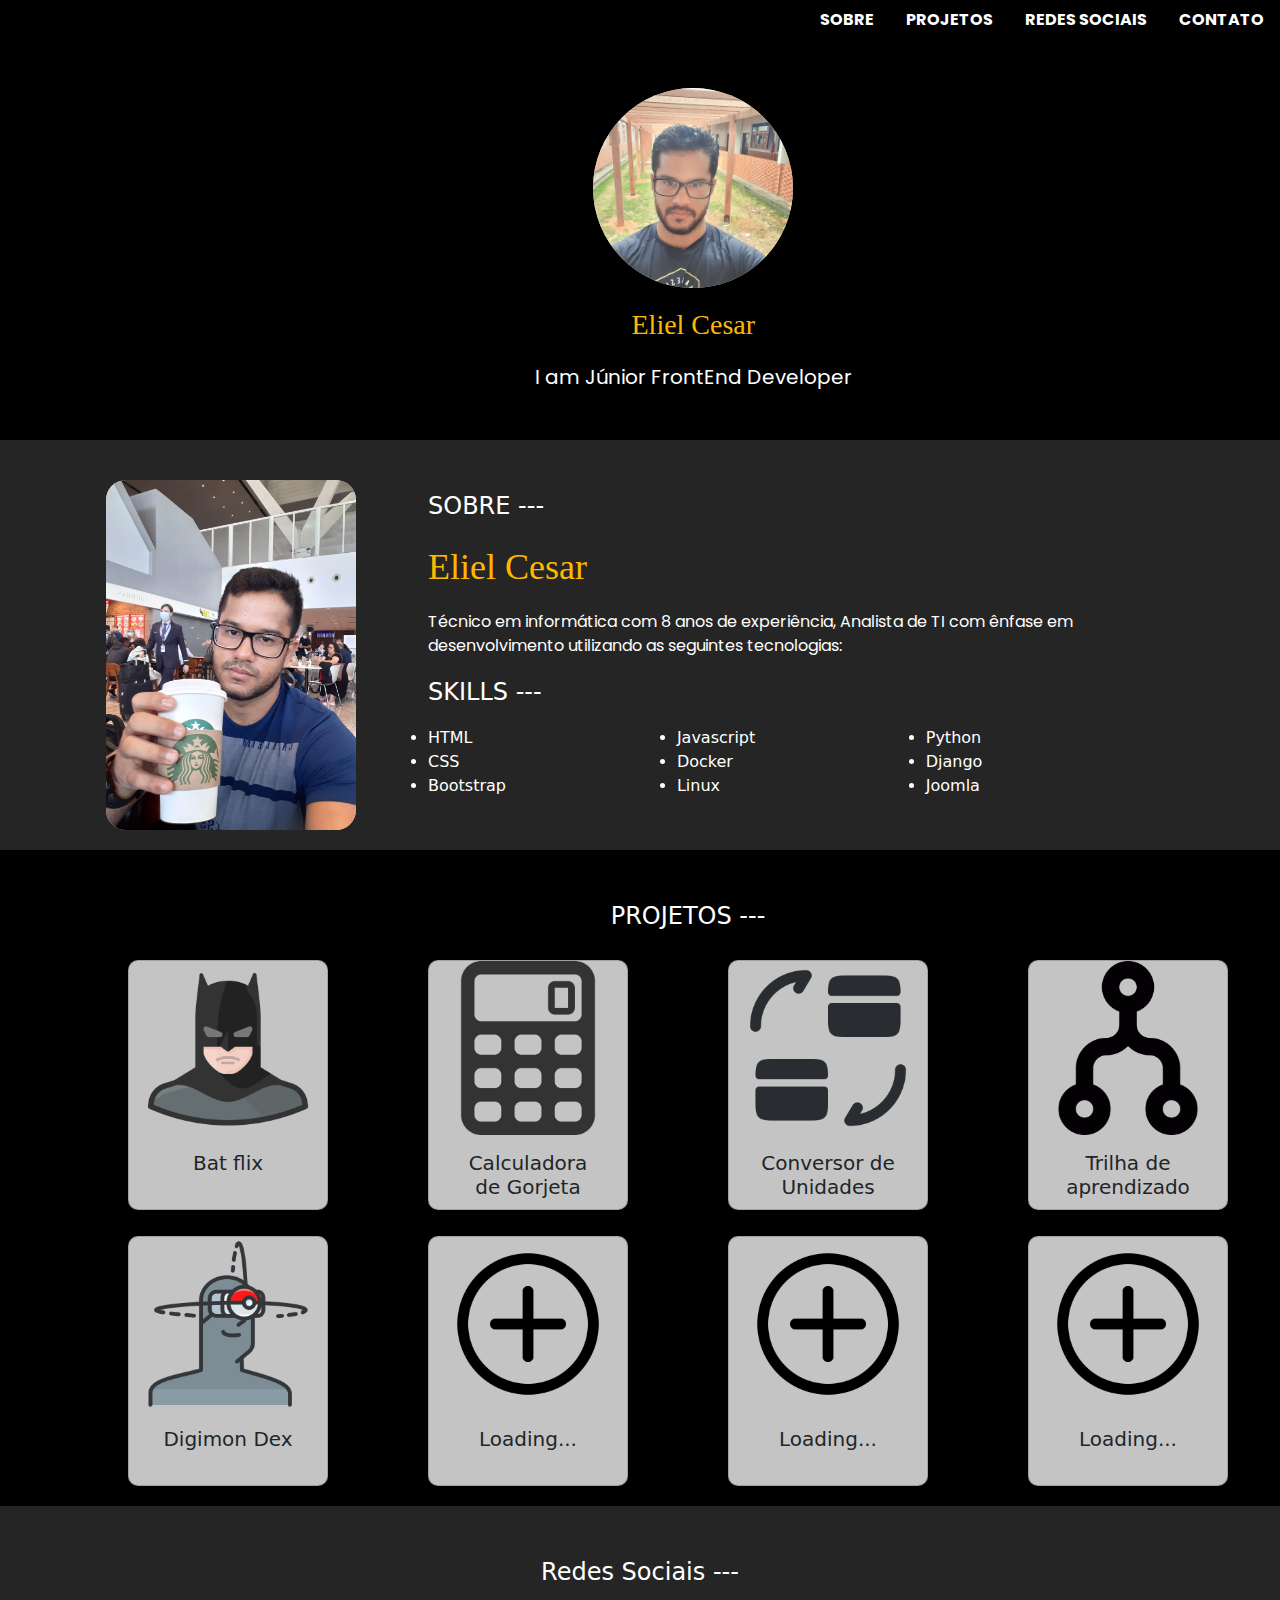
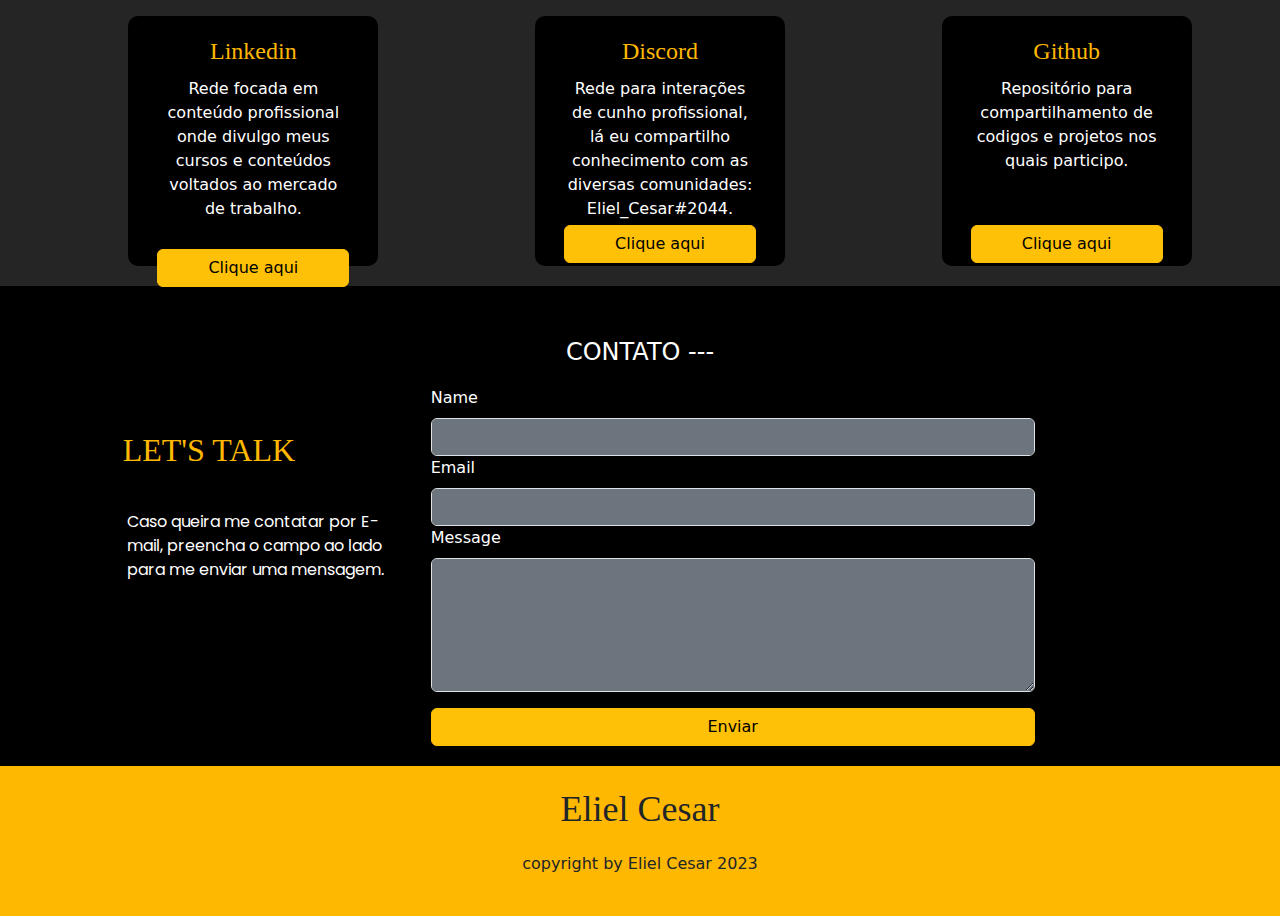
==== Desafio_Portifolio/index.html @ 0c5de509 "Commit" ====
<!DOCTYPE html>
<html lang="pt-br">
<head>
    <meta charset="UTF-8">
    <meta http-equiv="X-UA-Compatible" content="IE=edge">
    <meta name="viewport" content="width=device-width, initial-scale=1.0">
    <title>Meu Portifólio</title>

    <!--Bootstrap 5-->
    <link rel="stylesheet" href="https://cdn.jsdelivr.net/npm/bootstrap@5.2.3/dist/css/bootstrap.min.css">

    <!--CSS local-->
    <link rel="stylesheet" href="style.css">

</head>
<body>

    <header>
        <ul class="nav align-items-end justify-content-end">
            <li class="nav-item"><a href="#sobre" class="nav-link font_poppins">SOBRE</a></li>
            <li class="nav-item"><a href="#projetos" class="nav-link font_poppins">PROJETOS</a></li>
            <li class="nav-item"><a href="#redes_sociais" class="nav-link font_poppins">REDES SOCIAIS</a></li>
            <li class="nav-item"><a href="#contato" class="nav-link font_poppins">CONTATO</a></li>
        </ul>
    </header>
    
    <main>
        <div  class="container-fluid">
            <div id="container1" class="row">
                <div class="col-1"></div>
                <div class="col-11">
                    <div class="bola mt-5">
                        <img id="img_perfil" src="img/perfil.jpg">
                    </div>
                    <div id="texto_pessoal" class="texto_pessoal">
                        <p class="mt-3 fs-3 font_permanent">Eliel Cesar</p>
                        <p class="fs-5 text-white font_poppins">I am Júnior FrontEnd Developer</p>
                    </div>
                </div>
            </div>
        </div><!--Fim do primeiro container-->

        <div class="container-fluid">
            <div id="container2" class="row" >
                <div class="col-md-3 d-none d-md-block mx-5">
                    <div class="quadrado">
                        <img id="img_perfil2" src="img/perfil2.jpg" class="img-responsiva">
                    </div>
                </div>
                <div class="col-md-7">
                    <div class="mt-5">
                        <p id="sobre" class="fs-4 text-white">SOBRE ---</p>
                        <p class="font_permanent">Eliel Cesar</p>
                        <p class="text-white font_poppins">
                            Técnico em informática com 8 anos de experiência, Analista de TI com ênfase em desenvolvimento utilizando as seguintes tecnologias:
                        </p>
                        <p class="fs-4 text-white">SKILLS ---</p>
                        
                        <div class="row text-white">
                            <div class="col-4">
                                <li>HTML</li>
                                <li>CSS</li>
                                <li>Bootstrap</li>
                            </div>

                            <div class="col-4">
                                <li>Javascript</li>
                                <li>Docker</li>
                                <li>Linux</li>
                            </div>

                            <div class="col-4">
                                <li>Python</li>
                                <li>Django</li>
                                <li>Joomla</li>
                            </div>
                        </div>
                    </div>
                </div>
            </div>
        </div><!--Fim do container-->

        <div class="container-fluid">
            <div id="container3" class="container-fluid mx-5" >

                <div id="projetos" class="text-white fs-4 text-center mt-5"><p>PROJETOS ---</p></div>

                <div class="row align-content-around justify-content-around mx-3">

                    <div class="card">
                        <a href="https://batflix.w3spaces.com" target="_blank">
                            <img src="./img/batman.png" class="card-img-top">
                        </a>
                        <div class="card-body">
                            <h5>Bat flix</h5>
                        </div>
                    </div><!--Fim do card-->

                    <div class="card">
                        <a href="https://calculadoragorjeta.w3spaces.com/" target="_blank">
                            <img src="./img/calculadora2.png" class="card-img-top">
                        </a>
                        <div class="card-body">
                            <h5>Calculadora de Gorjeta</h5>
                        </div>
                    </div><!--Fim do card-->

                    <div class="card">
                        <a href="https://conversoderunidades.w3spaces.com/" target="_blank">
                            <img src="./img/conversor.png" class="card-img-top">
                        </a>
                        <div class="card-body">
                            <h5>Conversor de Unidades</h5>
                        </div>
                    </div><!--Fim do card-->


                    <div class="card">
                        <a href="https://trilhaaprendizado.w3spaces.com/" target="_blank">
                            <img src="./img/trilha.png" class="card-img-top">
                        </a>
                        <div class="card-body">
                            <h5>Trilha de aprendizado</h5>
                        </div>
                    </div><!--Fim do card-->
                </div> <!--Fim da linha-->


                <div class="row align-content-around justify-content-around mt-3 mx-3">


                    <div class="card">
                        <a href="https://digimondex.w3spaces.com/" target="_blank">
                            <img src="./img/digimon.png" class="card-img-top">
                        </a>
                        <div class="card-body">
                            <h5>Digimon Dex</h5>
                        </div>
                    </div><!--Fim do card-->

                    <div class="card">
                        <img src="./img/adicionar.png" class="card-img-top">
                        <div class="card-body">
                            <h5>Loading...</h5>
                        </div>
                    </div><!--Fim do card-->

                    <div class="card">
                        <img src="./img/adicionar.png" class="card-img-top">
                        <div class="card-body">
                            <h5>Loading...</h5>
                        </div>
                    </div><!--Fim do card-->


                    <div class="card">
                        <img src="./img/adicionar.png" class="card-img-top">
                        <div class="card-body">
                            <h5>Loading...</h5>
                        </div>
                    </div><!--Fim do card-->
                </div> <!--Fim da linha-->
            </div>
        </div><!--Fim do container 3-->
        
        <div id="container4" class="container-fluid">
            <div id="redes_sociais" class="text-white text-center fs-4 pt-5"><p>Redes Sociais ---</p></div>

                <div class="row justify-content-around align-content-around ms-5">
                    
                        <div class="card card_redes_sociais text-center">
                            <div class="card-body">
                                <div class="card-title title_card_blog">Linkedin</div>
                                <div class="card-text mb-1">Rede focada em conteúdo profissional
                                    onde divulgo meus cursos e conteúdos voltados ao mercado
                                    de trabalho.
                                </div>
                                <a href="https://www.linkedin.com/in/elielcesardasilvalima1992/" target="_blank" class="btn btn-warning w-100 mt-4">Clique aqui</a>
                            </div>  
                        </div><!--Fim do Card-->

                        <div class="card card_redes_sociais text-center">
                            <div class="card-body">
                                <div class="card-title title_card_blog">Discord</div>
                                <div class="card-text mb-1">Rede para interações de cunho profissional, lá eu 
                                    compartilho conhecimento com as diversas comunidades: Eliel_Cesar#2044.
                                </div>
                                <a href="https://discord.com" class="btn btn-warning w-100" target="_blank">Clique aqui</a>
                            </div>  
                        </div><!--Fim do Card-->

                        <div class="card card_redes_sociais text-center">
                            <div class="card-body">
                                <div class="card-title title_card_blog">Github</div>
                                <div class="card-text mb-5">Repositório para compartilhamento de
                                    codigos e projetos nos quais participo.
                                </div>
                                <a href="https://github.com/ElielCesar" class="btn btn-warning w-100 mt-1" target="_blank">Clique aqui</a>
                            </div>  
                        </div><!--Fim do Card-->
                </div><!--FIM DA ROW-->
        </div> <!--Fim do container 4-->

        <div id="container5">
            <div id="contato" class="text-white text-center fs-4 pt-5"><p>CONTATO ---</p></div>

            <div class="row container-fluid">
                <div class="col-md-4">
                    <div class="quadrado2">
                        <p class="title_card_blog fs-2 ms-3">LET'S TALK</p>
                        <P class="text_card_blog font_poppins">Caso queira me contatar
                            por E-mail, preencha o campo ao lado para me enviar uma 
                            mensagem.
                        </P>
                    </div> 
                </div><!--Fim da col-->

                <div class="col-md-6">
                    <form class="form">
                        <label for="name" class="form-label text-white">Name</label>
                        <input id="name" type="text" class="form-control bg-secondary opacity-100" required>

                        <label for="email" class="form-label text-white">Email</label>
                        <input id="email" type="text" class="form-control bg-secondary opacity-100" required>

                        <label for="texto" class="form-label text-white">Message</label>
                        <textarea id="texto" cols="10" rows="5" class="form-control bg-secondary opacity-100" required></textarea>
                        <input id="enviar_email" class="btn btn-warning w-100 mt-3" type="submit" value="Enviar">
                    </form>
                </div><!--Fim da Col-->
            </div><!--Fim da ROW-->
        </div><!--Fim do container 5-->

        <footer>
            <div id="container6" class="text-center container-fluid">
                <p class="pt-3 font_permanent text-dark">Eliel Cesar</p>
                <p class="text-dark pb-3">copyright by Eliel Cesar 2023</p>
            </div>
        </footer>
        

    </main>

    <script src="script.js"></script>
</body>
</html>
---- Desafio_Portifolio/style.css ----
@charset "UTF-8";

/*
background: #FFFFFF;
background: #FFB800; // amarelo
background: #FFFFFF;
background: #C4C4C4; // cor box
background: #252525; // cor container cinza

font-family: Permanent Marker;
font-size: 36px;
font-weight: 400;
line-height: 52px;
letter-spacing: 0em;
text-align: left;

// texto em branco
font-family: Poppins;
font-size: 24px;
font-weight: 400;
line-height: 36px;
letter-spacing: 0em;
text-align: left;

font-family: 'Permanent Marker', cursive;
font-family: 'Quicksand', sans-serif;

*/

@import url('https://fonts.googleapis.com/css2?family=Permanent+Marker&family=Quicksand:wght@300&display=swap');

@import url('https://fonts.googleapis.com/css2?family=Poppins&display=swap');

.nav-link{
    color: white;
    font-weight: bold;
}

.nav-link:hover{
    background-color: #FFB800;
}

body{
    margin: 0px;
    padding: 0px;
    max-width: 100vw;
    overflow-x: hidden;
    background-color: black;
}

.bola{
    background-color: #C4C4C4;
    width: 200px;
    height: 200px;
    border-radius: 100px;
    margin: auto;
}

#img_perfil{
    width: 100%;
    height: 100%;
    object-fit: cover;
    border-radius: 100px;
}

.texto_pessoal{
    margin: auto;
    text-align: center;
}

.quadrado{
    background-color:#C4C4C4;
    margin-top: 40px;
    width: 250px;
    height: 350px;
    margin-left: auto;
    border-radius: 20px;

}

#img_perfil2{
    height: 100%;
    width: 100%;
    object-fit: cover;
    border-radius: 20px;
}

div#container1{
    height: 400px;
}

div#container2{
    height: auto;
    padding-bottom: 20px;
    background-color: #252525;
}

div#container3{
    height: auto;
    padding-bottom: 20px;
    background-color: black;
}

div#container4{
    height: auto;
    background-color: #252525;
    padding-bottom: 20px;
}

div#container5{
    height: auto;
    padding-bottom: 20px;
}

div#container6{
    height: 150px;
    background-color: #FFB800;
}

.card{
    height: 250px;
    width: 200px;
    border-radius: 10px;
    background-color: #C4C4C4;
    margin-right: 20px;
    margin-top: 10px;
    text-align: center;
}

.card_redes_sociais{
    height: 250px;
    width: 250px;
    border-radius: 10px;
    color: white;
    margin-right: 20px;
    margin-top: 10px;
    text-align: center;
    background-color: black;
}
.card:hover{
    transition: 0.5s;
    transform: scale(1.1);
}

.card_blog{
    background-color: black;
    height: 300px;
    width: 230px;
    border-radius: 10px;
    position: relative;
}

.title_card_blog{
    color: #FFB800;
    font-family: 'Permanent Marker', cursive;
    font-size: 24px;
}

.text_card_blog{
    color: white;
    padding: 20px;
    text-align: left;

}


.quadrado2{
   
    margin-top: 40px;
    width: 300px;
    height: 300px;
    margin-left: auto;
    border-radius: 20px;

}

.font_permanent{
    font-family: 'Permanent Marker', cursive;
    font-size: 36px;
    color: #FFB800;
}

.font_poppins{
    font-family: Poppins;
    font-size: 16px;
}

@media (min-width: 768px) {
    .col-md-5 .img-responsiva {
      display: block;
      margin: 0 auto;
    }
  }
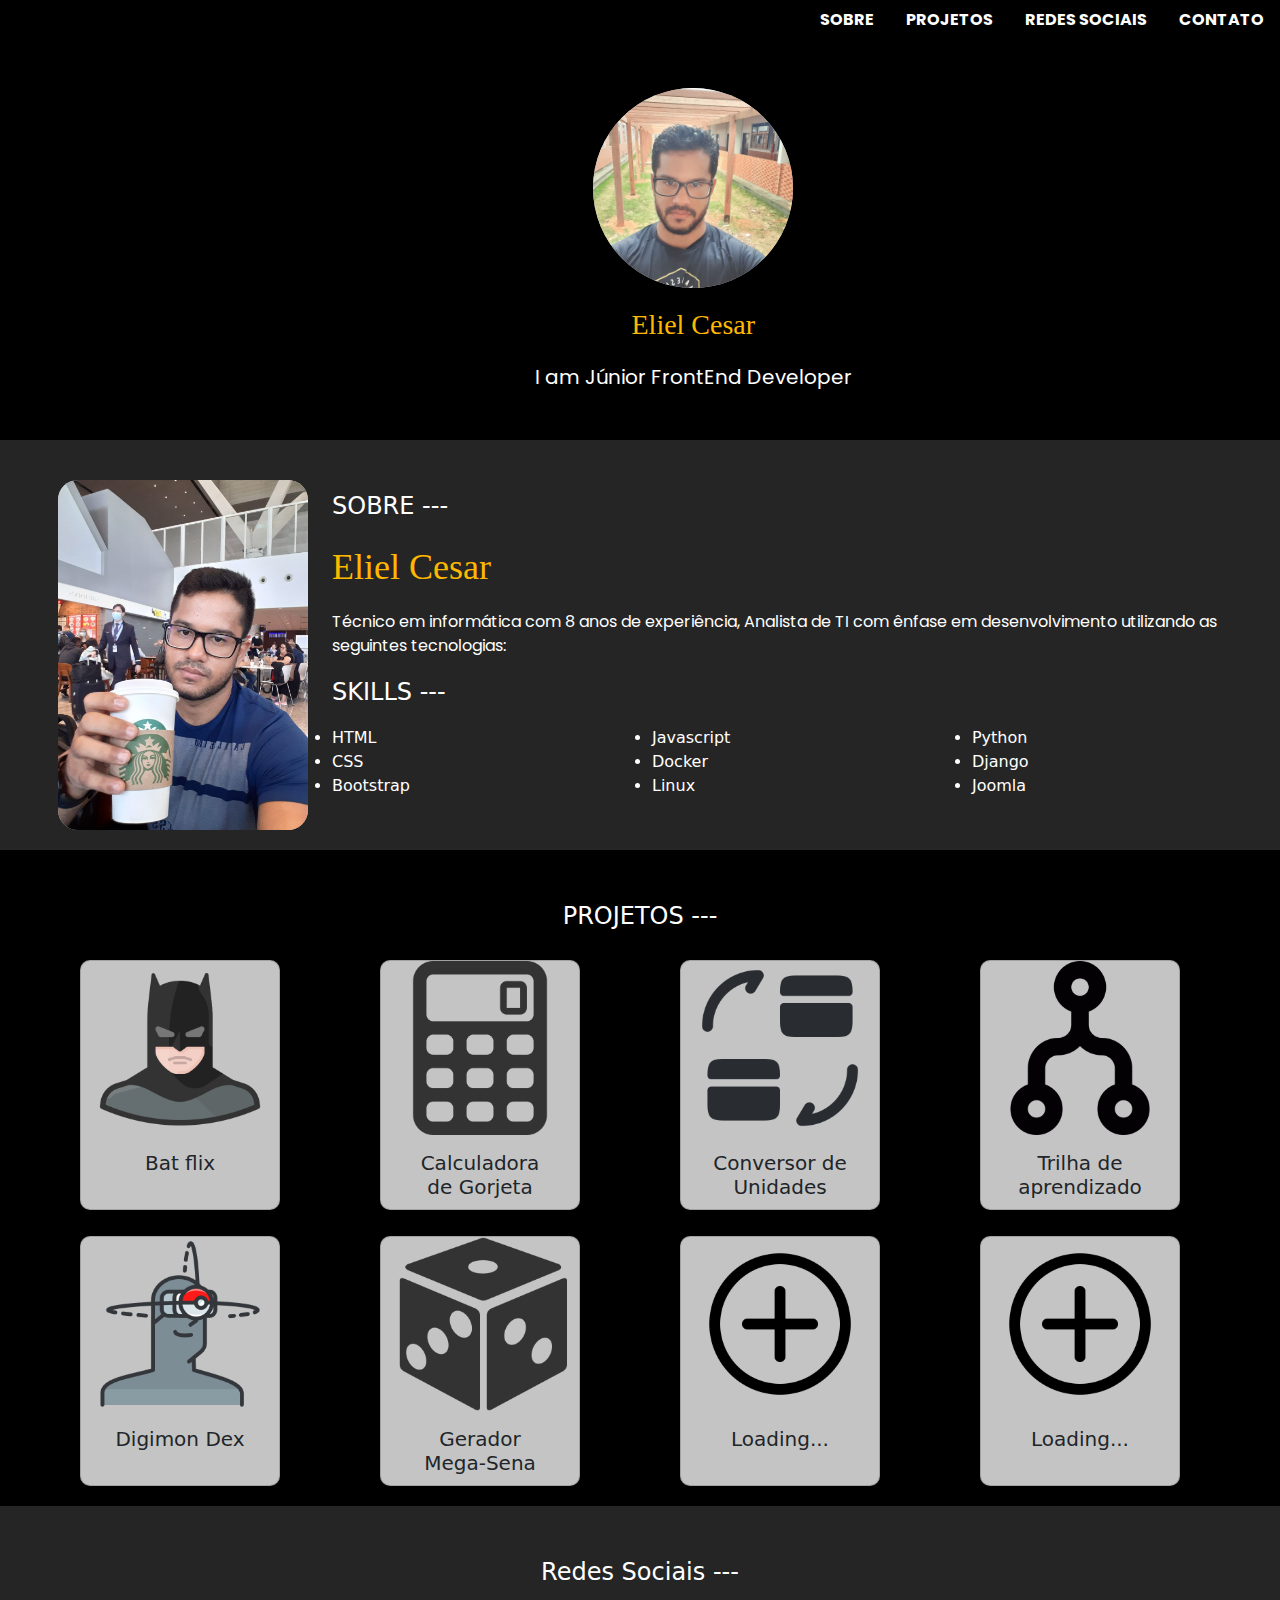
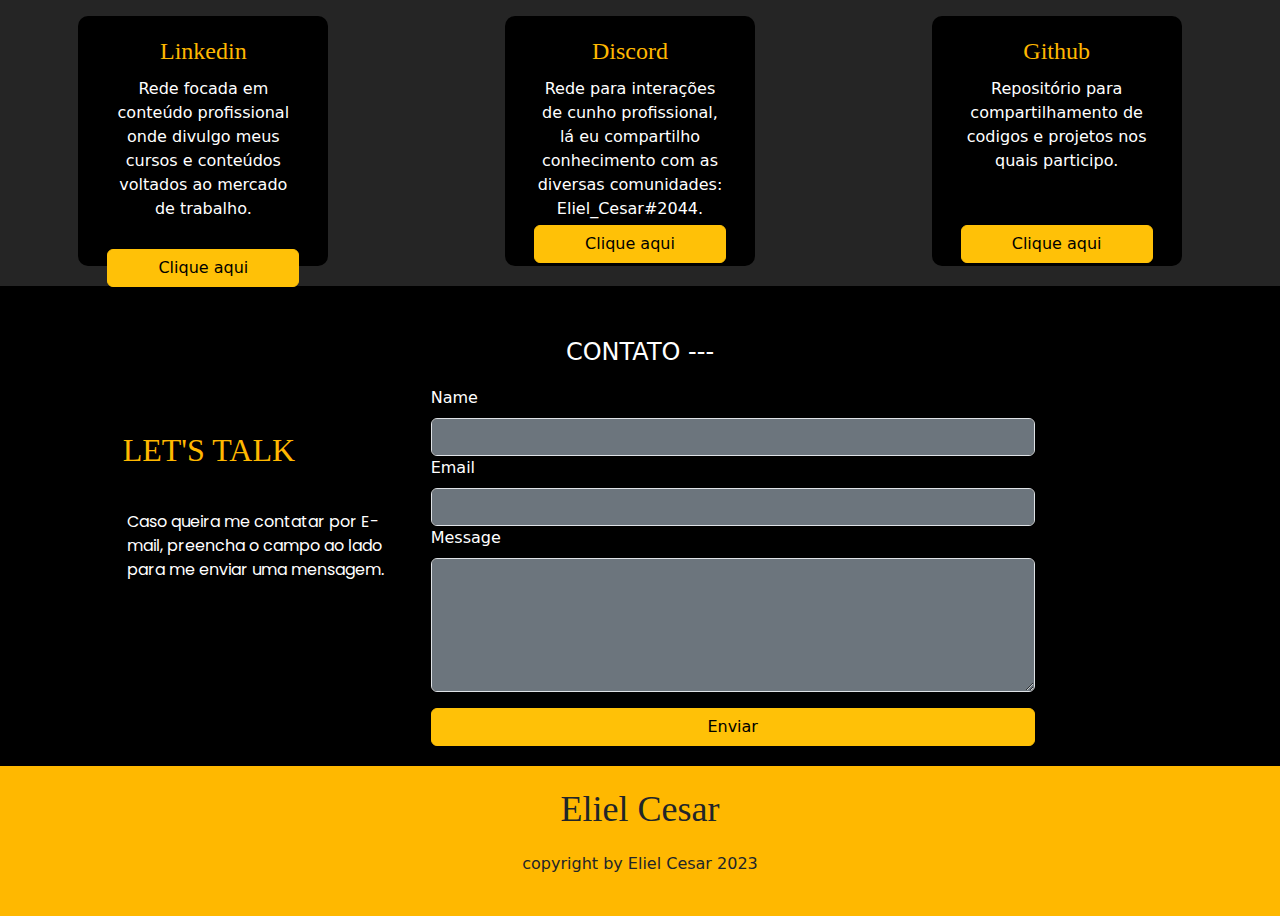
==== commit 1953667b: "update" ====
--- a/Desafio_Portifolio/index.html
+++ b/Desafio_Portifolio/index.html
@@ -42,16 +42,16 @@
 
         <div class="container-fluid">
             <div id="container2" class="row" >
-                <div class="col-md-3 d-none d-md-block mx-5">
+                <div id="divA" class="col-md-3">
                     <div class="quadrado">
                         <img id="img_perfil2" src="img/perfil2.jpg" class="img-responsiva">
                     </div>
                 </div>
-                <div class="col-md-7">
+                <div id="divB" class="col-md-9">
                     <div class="mt-5">
                         <p id="sobre" class="fs-4 text-white">SOBRE ---</p>
                         <p class="font_permanent">Eliel Cesar</p>
-                        <p class="text-white font_poppins">
+                        <p class="text-white font_poppins me-5">
                             Técnico em informática com 8 anos de experiência, Analista de TI com ênfase em desenvolvimento utilizando as seguintes tecnologias:
                         </p>
                         <p class="fs-4 text-white">SKILLS ---</p>
@@ -81,46 +81,45 @@
         </div><!--Fim do container-->
 
         <div class="container-fluid">
-            <div id="container3" class="container-fluid mx-5" >
+            <div id="container3" class="container-fluid" >
 
                 <div id="projetos" class="text-white fs-4 text-center mt-5"><p>PROJETOS ---</p></div>
 
-                <div class="row align-content-around justify-content-around mx-3">
-
-                    <div class="card">
+                <div class="row align-content-around justify-content-around mx-3 row_cards_projetos">
+
+                    <div class="card smarthphones1">
                         <a href="https://batflix.w3spaces.com" target="_blank">
                             <img src="./img/batman.png" class="card-img-top">
                         </a>
                         <div class="card-body">
-                            <h5>Bat flix</h5>
-                        </div>
-                    </div><!--Fim do card-->
-
-                    <div class="card">
+                            <h5>Bat flix</h5></div>
+                    </div><!--Fim do card-->
+
+                    <div class="card smarthphones1">
                         <a href="https://calculadoragorjeta.w3spaces.com/" target="_blank">
                             <img src="./img/calculadora2.png" class="card-img-top">
                         </a>
                         <div class="card-body">
-                            <h5>Calculadora de Gorjeta</h5>
-                        </div>
-                    </div><!--Fim do card-->
-
-                    <div class="card">
+                            <h5 class="texto_cards_projetos">Calculadora de Gorjeta</h5>
+                        </div>
+                    </div><!--Fim do card-->
+
+                    <div class="card smarthphones1">
                         <a href="https://conversoderunidades.w3spaces.com/" target="_blank">
                             <img src="./img/conversor.png" class="card-img-top">
                         </a>
                         <div class="card-body">
-                            <h5>Conversor de Unidades</h5>
-                        </div>
-                    </div><!--Fim do card-->
-
-
-                    <div class="card">
+                            <h5 class="texto_cards_projetos">Conversor de Unidades</h5>
+                        </div>
+                    </div><!--Fim do card-->
+
+
+                    <div class="card smarthphones1">
                         <a href="https://trilhaaprendizado.w3spaces.com/" target="_blank">
                             <img src="./img/trilha.png" class="card-img-top">
                         </a>
                         <div class="card-body">
-                            <h5>Trilha de aprendizado</h5>
+                            <h5 class="texto_cards_projetos">Trilha de aprendizado</h5>
                         </div>
                     </div><!--Fim do card-->
                 </div> <!--Fim da linha-->
@@ -129,34 +128,36 @@
                 <div class="row align-content-around justify-content-around mt-3 mx-3">
 
 
-                    <div class="card">
+                    <div class="card smarthphones1">
                         <a href="https://digimondex.w3spaces.com/" target="_blank">
                             <img src="./img/digimon.png" class="card-img-top">
                         </a>
                         <div class="card-body">
-                            <h5>Digimon Dex</h5>
-                        </div>
-                    </div><!--Fim do card-->
-
-                    <div class="card">
+                            <h5 class="texto_cards_projetos">Digimon Dex</h5>
+                        </div>
+                    </div><!--Fim do card-->
+
+                    <div class="card smarthphones1">
+                        <a href="https://geradormegasena.w3spaces.com/" target="_blank">
+                            <img src="./img/dado.png" class="card-img-top">
+                        </a>
+                        <div class="card-body">
+                            <h5 class="texto_cards_projetos">Gerador Mega-Sena</h5>
+                        </div>
+                    </div><!--Fim do card-->
+
+                    <div class="card smarthphones1">
                         <img src="./img/adicionar.png" class="card-img-top">
                         <div class="card-body">
-                            <h5>Loading...</h5>
-                        </div>
-                    </div><!--Fim do card-->
-
-                    <div class="card">
+                            <h5 class="texto_cards_projetos">Loading...</h5>
+                        </div>
+                    </div><!--Fim do card-->
+
+
+                    <div class="card smarthphones1">
                         <img src="./img/adicionar.png" class="card-img-top">
                         <div class="card-body">
-                            <h5>Loading...</h5>
-                        </div>
-                    </div><!--Fim do card-->
-
-
-                    <div class="card">
-                        <img src="./img/adicionar.png" class="card-img-top">
-                        <div class="card-body">
-                            <h5>Loading...</h5>
+                            <h5 class="texto_cards_projetos">Loading...</h5>
                         </div>
                     </div><!--Fim do card-->
                 </div> <!--Fim da linha-->
@@ -166,7 +167,7 @@
         <div id="container4" class="container-fluid">
             <div id="redes_sociais" class="text-white text-center fs-4 pt-5"><p>Redes Sociais ---</p></div>
 
-                <div class="row justify-content-around align-content-around ms-5">
+                <div class="row justify-content-around align-content-around">
                     
                         <div class="card card_redes_sociais text-center">
                             <div class="card-body">
--- a/Desafio_Portifolio/style.css
+++ b/Desafio_Portifolio/style.css
@@ -127,6 +127,7 @@
     text-align: center;
 }
 
+
 .card_redes_sociais{
     height: 250px;
     width: 250px;
@@ -185,9 +186,38 @@
     font-size: 16px;
 }
 
-@media (min-width: 768px) {
-    .col-md-5 .img-responsiva {
-      display: block;
-      margin: 0 auto;
+#voltar_topo {
+    text-decoration: none;
+    color: black;
+}
+/*Media queries*/
+@media (max-width: 768px) {
+    #divA{
+        display: none; }
+
+    #divB{
+        width: 90%;
     }
   }
+
+  @media (max-width: 414px) {
+    .smarthphones1 {
+      width: 120px;
+      height: 200px;
+      margin-top: 10px;
+      text-align: center;
+    }
+}
+@media (max-width: 414px) {
+    .texto_cards_projetos {
+      font-size: 12px;
+      font-weight: bold;
+    }
+}
+
+@media (max-width: 414px) {
+    .row_cards_projetos {
+      justify-content: space-between;
+      align-content: space-between;
+    }
+}
